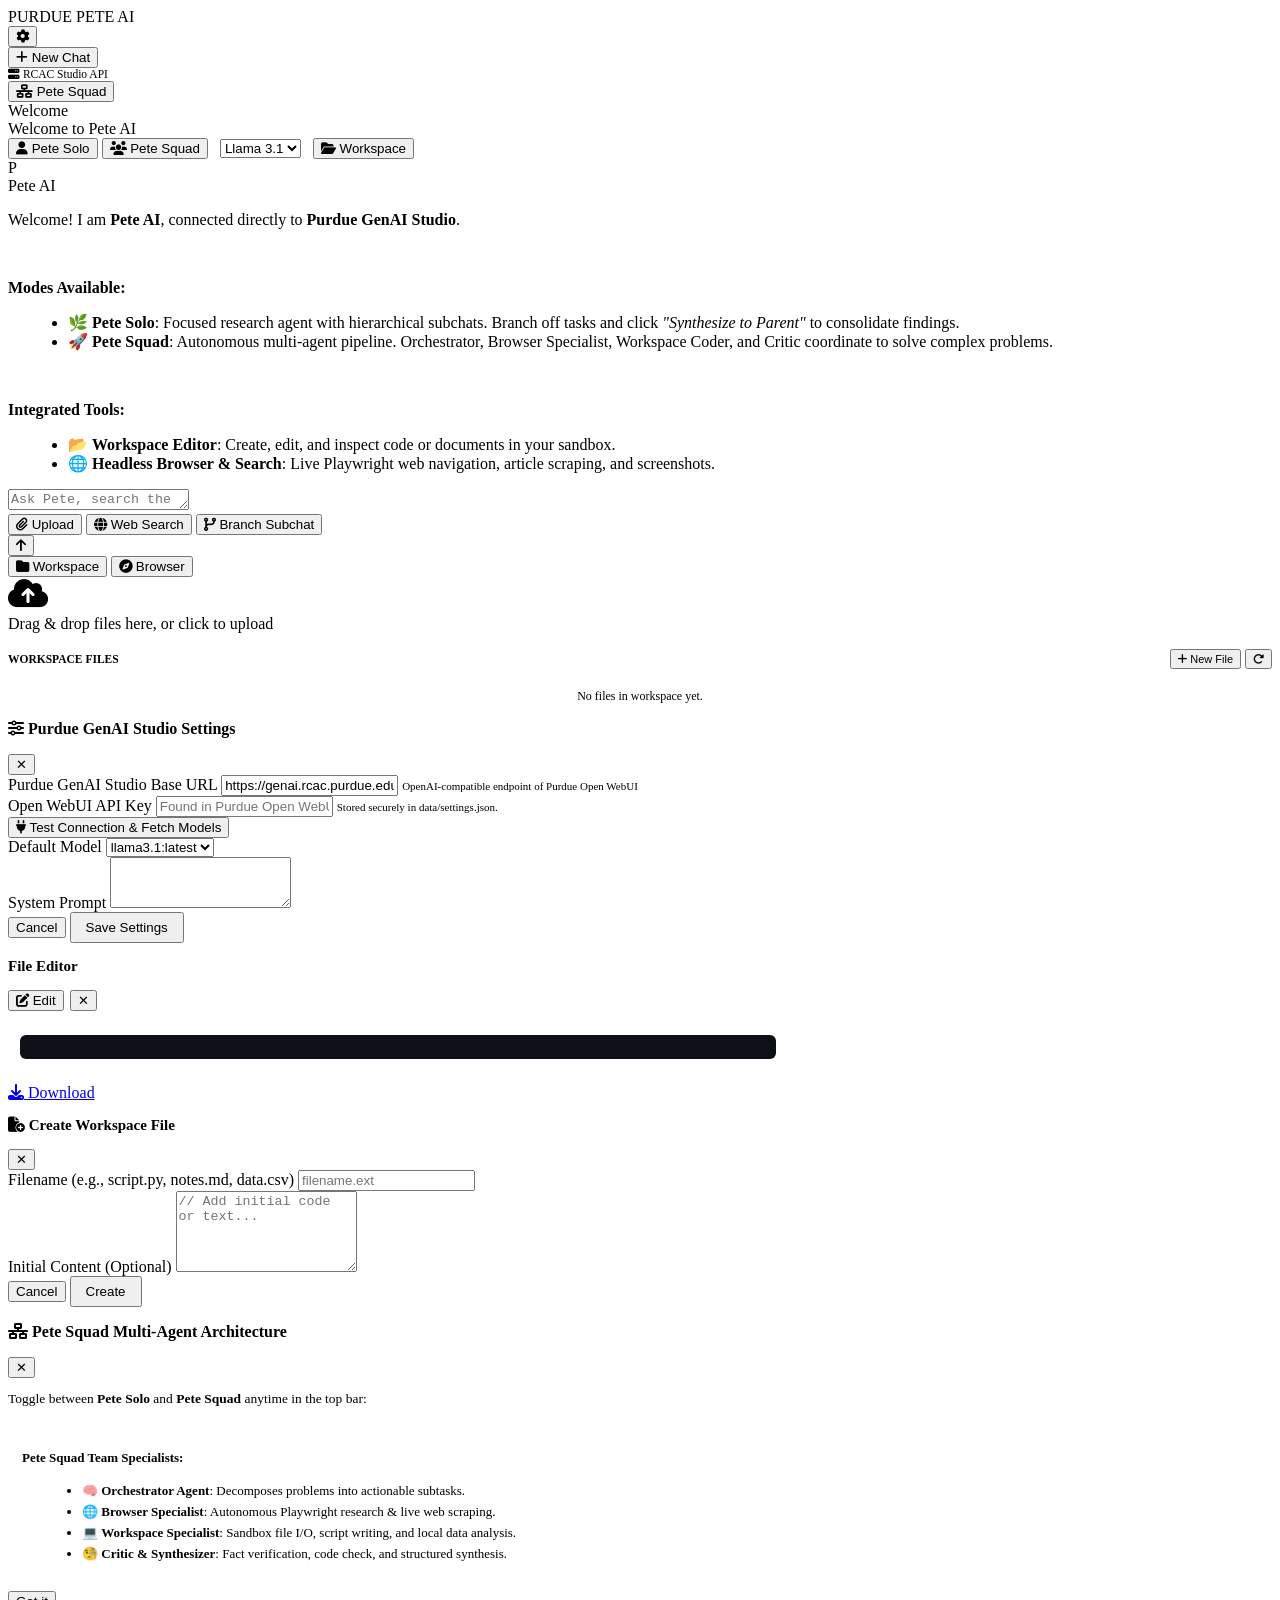
==== app/static/index.html @ eabd06cb "Add app/static/index.html" ====
<!DOCTYPE html>
<html lang="en">
<head>
  <meta charset="UTF-8">
  <meta name="viewport" content="width=device-width, initial-scale=1.0">
  <title>Pete AI | Purdue GenAI Studio</title>
  
  <!-- FontAwesome Icons -->
  <link rel="stylesheet" href="https://cdnjs.cloudflare.com/ajax/libs/font-awesome/6.5.1/css/all.min.css">
  
  <!-- Highlight.js for code syntax highlighting -->
  <link rel="stylesheet" href="https://cdnjs.cloudflare.com/ajax/libs/highlight.js/11.9.0/styles/github-dark.min.css">
  <script src="https://cdnjs.cloudflare.com/ajax/libs/highlight.js/11.9.0/highlight.min.js"></script>

  <!-- Marked for markdown -->
  <script src="https://cdnjs.cloudflare.com/ajax/libs/marked/12.0.0/marked.min.js"></script>
  
  <!-- Custom CSS -->
  <link rel="stylesheet" href="/css/style.css">
</head>
<body>
  <div class="app-container">
    
    <!-- LEFT SIDEBAR: Conversations & Subchats -->
    <aside class="sidebar">
      <div class="sidebar-header">
        <div class="logo-container">
          <span class="logo-badge">PURDUE</span>
          <span class="logo-title">PETE AI</span>
        </div>
        <button class="btn-icon" id="btnOpenSettings" title="Settings">
          <i class="fa-solid fa-gear"></i>
        </button>
      </div>

      <button class="btn-new-chat" id="btnNewChat">
        <i class="fa-solid fa-plus"></i> New Chat
      </button>

      <div class="chat-list" id="chatListContainer">
        <!-- Rendered via JS -->
      </div>

      <div class="sidebar-footer">
        <div style="font-size: 11.5px; color: var(--text-muted);">
          <i class="fa-solid fa-server"></i> RCAC Studio API
        </div>
        <button class="btn-icon" id="btnToggleRoadmap" title="Pete Squad Architecture">
          <i class="fa-solid fa-network-wired"></i> Pete Squad
        </button>
      </div>
    </aside>

    <!-- CENTER: Main Chat Container -->
    <main class="main-chat-container">
      <header class="chat-topbar">
        <div class="topbar-info">
          <!-- Dynamic Breadcrumbs -->
          <nav class="breadcrumbs" id="breadcrumbsContainer">
            <span class="breadcrumb-item current">Welcome</span>
          </nav>
          <div class="topbar-title-row">
            <span id="currentChatTitle" class="topbar-title">Welcome to Pete AI</span>
            <span id="subchatBadge" class="badge-subchat" style="display: none;">
              <i class="fa-solid fa-code-branch"></i> Subchat
            </span>
            <button id="btnSynthesizeSubchat" class="btn-synthesize" style="display: none;" title="Synthesize findings back to parent chat">
              <i class="fa-solid fa-wand-magic-sparkles"></i> Synthesize to Parent
            </button>
          </div>
        </div>

        <div style="display: flex; align-items: center; gap: 12px;">
          <!-- Agent Mode Switcher (Solo vs Squad) -->
          <div class="mode-toggle-group">
            <button class="mode-btn active" id="btnModeSolo" title="Single Agent with Subchats">
              <i class="fa-solid fa-user"></i> Pete Solo
            </button>
            <button class="mode-btn" id="btnModeSquad" title="Autonomous Multi-Agent Team (Planner, Browser, Code, Critic)">
              <i class="fa-solid fa-users"></i> Pete Squad
            </button>
          </div>

          <!-- Model Selector -->
          <select id="modelSelector" class="model-select">
            <option value="llama3.1:latest">Llama 3.1</option>
          </select>

          <!-- Toggle Right Workspace Panel -->
          <button class="btn-icon" id="btnToggleRightPanel" title="Toggle Workspace & Browser">
            <i class="fa-solid fa-folder-open"></i> <span id="panelToggleLabel">Workspace</span>
          </button>
        </div>
      </header>

      <!-- Message History Stream -->
      <div class="messages-container" id="messagesContainer">
        <!-- Welcoming placeholder -->
        <div class="message-card">
          <div class="avatar avatar-pete">P</div>
          <div class="message-body">
            <div class="message-header">Pete AI</div>
            <div class="message-content">
              <p>Welcome! I am <strong>Pete AI</strong>, connected directly to <strong>Purdue GenAI Studio</strong>.</p>
              <br/>
              <p><strong>Modes Available:</strong></p>
              <ul style="margin-left: 20px; margin-top: 6px;">
                <li>🌿 <strong>Pete Solo</strong>: Focused research agent with hierarchical subchats. Branch off tasks and click <em>"Synthesize to Parent"</em> to consolidate findings.</li>
                <li>🚀 <strong>Pete Squad</strong>: Autonomous multi-agent pipeline. Orchestrator, Browser Specialist, Workspace Coder, and Critic coordinate to solve complex problems.</li>
              </ul>
              <br/>
              <p><strong>Integrated Tools:</strong></p>
              <ul style="margin-left: 20px; margin-top: 6px;">
                <li>📂 <strong>Workspace Editor</strong>: Create, edit, and inspect code or documents in your sandbox.</li>
                <li>🌐 <strong>Headless Browser & Search</strong>: Live Playwright web navigation, article scraping, and screenshots.</li>
              </ul>
            </div>
          </div>
        </div>
      </div>

      <!-- Chat Input Area -->
      <footer class="chat-input-container">
        <div class="input-box-wrapper">
          <textarea id="promptInput" placeholder="Ask Pete, search the web, analyze documents, or type /subchat..." rows="1"></textarea>
          <div class="input-actions">
            <div class="quick-tools">
              <button class="tool-pill" id="btnQuickUpload">
                <i class="fa-solid fa-paperclip"></i> Upload
              </button>
              <button class="tool-pill" id="btnQuickSearch">
                <i class="fa-solid fa-globe"></i> Web Search
              </button>
              <button class="tool-pill" id="btnQuickSubchat">
                <i class="fa-solid fa-code-branch"></i> Branch Subchat
              </button>
            </div>
            <button class="btn-send" id="btnSendMessage" title="Send Message">
              <i class="fa-solid fa-arrow-up"></i>
            </button>
          </div>
        </div>
      </footer>
    </main>

    <!-- RIGHT PANEL: Workspace Files & Web Browser Preview -->
    <aside class="right-panel" id="rightPanel">
      <div class="tabs-header">
        <button class="tab-btn active" data-tab="tab-files">
          <i class="fa-solid fa-folder"></i> Workspace
        </button>
        <button class="tab-btn" data-tab="tab-browser">
          <i class="fa-solid fa-compass"></i> Browser
        </button>
      </div>

      <!-- TAB 1: WORKSPACE FILES -->
      <div class="tab-content" id="tab-files">
        <div class="file-dropzone" id="fileDropzone">
          <i class="fa-solid fa-cloud-arrow-up fa-2x"></i>
          <p style="margin-top: 6px;">Drag & drop files here, or click to upload</p>
          <input type="file" id="fileInputHidden" style="display: none;" multiple>
        </div>
        <div style="display: flex; justify-content: space-between; align-items: center; margin-bottom: 10px;">
          <span style="font-size: 11.5px; font-weight: 700; color: var(--text-muted); text-transform: uppercase;">Workspace Files</span>
          <div style="display: flex; gap: 4px;">
            <button class="btn-icon" id="btnOpenNewFileModal" style="padding: 2px 6px; font-size: 11px;">
              <i class="fa-solid fa-plus"></i> New File
            </button>
            <button class="btn-icon" id="btnRefreshFiles" style="padding: 2px 6px; font-size: 11px;">
              <i class="fa-solid fa-rotate-right"></i>
            </button>
          </div>
        </div>
        <div id="fileListContainer">
          <p style="font-size: 12px; color: var(--text-muted); text-align: center; margin-top: 20px;">No files in workspace yet.</p>
        </div>
      </div>

      <!-- TAB 2: LIVE BROWSER -->
      <div class="tab-content" id="tab-browser" style="display: none;">
        <!-- Focus mode lives with the browser, not in the chat topbar. The
             topbar is inside the 420px rail that focus mode itself creates, so
             a control placed there gets pushed off the right edge of the window
             and the mode becomes impossible to leave. Here it travels with the
             region that grows. Label stays stable; aria-pressed carries state. -->
        <div class="browser-focus-row">
          <button class="btn-takeover" id="btnToggleFocusMode" aria-pressed="false"
                  title="Give the browser the full window and move the chat to a side rail. Press Escape to undo.">
            <i class="fa-solid fa-table-columns"></i>
            <span id="focusToggleLabel">Focus browser</span>
          </button>
        </div>
        <!-- Goal bar: hand the agent a task and watch it work -->
        <div class="browser-goal-row">
          <input type="text" id="browserGoalInput" class="form-control"
                 placeholder="Give Pete a goal, e.g. find tomorrow's weather" style="flex: 1;">
          <button class="btn-icon" id="btnBrowserRunGoal" title="Let Pete drive the browser">
            <i class="fa-solid fa-robot"></i>
          </button>
          <!-- Stop appears only while a run is going, next to Run so the two are
               never confused. Labelled "Stop" rather than a bare icon: it is
               destructive, and an unlabelled square is easy to hit by accident
               next to the Run button. -->
          <button class="btn-icon btn-stop" id="btnBrowserStopGoal" type="button"
                  title="Stop Pete browsing" aria-label="Stop Pete browsing"
                  style="display: none;">
            <i class="fa-solid fa-stop"></i>
            <span>Stop</span>
          </button>
        </div>
        <!-- Who is driving: Pete by default, you on request. This button stays
             the ONLY way to take the wheel -- no click-to-take, no hold-to-take. -->
        <div class="browser-control-row">
          <button class="btn-takeover" id="btnBrowserTakeover" aria-pressed="false"
                  title="Click, type and scroll in the page yourself. Press Escape to hand control back to Pete.">
            <i class="fa-solid fa-hand-pointer"></i>
            <span id="browserTakeoverLabel">Take control</span>
          </button>
          <span class="browser-control-hint" id="browserControlHint">
            Pete is driving. Take over to click, type or solve a CAPTCHA.
          </span>
        </div>
        <div id="browserGoalStatus" class="browser-goal-status"></div>

        <!-- Manual address bar -->
        <div class="form-group" style="margin-bottom: 8px;">
          <div style="display: flex; gap: 6px;">
            <input type="text" id="browserUrlInput" class="form-control" placeholder="https://purdue.edu" style="flex: 1;">
            <button class="btn-icon" id="btnManualBrowse" title="Go">
              <i class="fa-solid fa-arrow-right"></i>
            </button>
            <button class="btn-icon" id="btnManualBack" title="Back">
              <i class="fa-solid fa-arrow-left"></i>
            </button>
            <button class="btn-icon" id="btnManualReload" title="Reload page">
              <i class="fa-solid fa-rotate-right"></i>
            </button>
            <button class="btn-icon" id="btnManualScreenshot" title="Save a screenshot to the workspace">
              <i class="fa-solid fa-camera"></i>
            </button>
          </div>
        </div>

        <!-- tabindex: the viewport takes keyboard focus so typed keys reach the page -->
        <div class="browser-viewport" id="browserViewport" tabindex="0"
             aria-label="Live browser viewport. Take control to click, type and scroll.">
          <img id="browserFrameImage" alt="Live browser view" style="display: none;" draggable="false">
          <div class="browser-viewport-placeholder" id="browserViewportPlaceholder">
            <i class="fa-solid fa-display fa-2x"></i>
            <p style="margin-top: 8px;">The live page appears here.</p>
            <p style="font-size: 11.5px;">Run a goal above, or type a URL to browse.</p>
          </div>
          <div class="browser-viewport-badge" id="browserLiveBadge" style="display: none;">
            <span class="live-dot"></span> LIVE
          </div>

          <!-- Shown while the user holds the wheel, so it is obvious clicks land -->
          <div class="browser-viewport-overlay" id="browserUserBanner" style="display: none;">
            <i class="fa-solid fa-hand-pointer"></i>
            <span>You have control &mdash; click, type and scroll freely &middot; Esc to give Pete back</span>
          </div>

          <!-- Shown while Pete holds the wheel, so the page does not look
               clickable. `is-pete` also greys the viewport, reinforcing it. -->
          <div class="browser-viewport-overlay is-pete" id="browserPeteBanner">
            <i class="fa-solid fa-robot"></i>
            <span>Pete is driving &mdash; take control to click or type</span>
          </div>

          <!-- The agent's question, with the reply box that releases it -->
          <div class="browser-ask-card" id="browserAskCard" style="display: none;">
            <div class="browser-ask-header">
              <i class="fa-solid fa-circle-question"></i>
              <span>Pete needs your help</span>
            </div>
            <p class="browser-ask-question" id="browserAskQuestion"></p>
            <div class="browser-ask-actions">
              <input type="text" id="browserAskInput" class="form-control"
                     placeholder="Reply, or solve it and press Resume" style="flex: 1;">
              <button class="btn-icon" id="btnBrowserAskSend" title="Send your reply">
                <i class="fa-solid fa-paper-plane"></i>
              </button>
              <button class="btn-icon" id="btnBrowserAskResume" title="Done &mdash; hand control back">
                <i class="fa-solid fa-play"></i> Resume
              </button>
            </div>
          </div>
        </div>

        <!-- Clickable element map: each ref is a real, clickable target -->
        <details class="browser-elements" id="browserElementsPanel">
          <summary>Page elements <span id="browserElementsCount" class="badge-count">0</span></summary>
          <div id="browserElementList" class="browser-element-list">
            <p style="font-size: 12px; color: var(--text-muted);">No page loaded yet.</p>
          </div>
        </details>

        <div id="browserActivityLog" style="font-size: 12px; color: var(--text-muted);">
          <p style="text-align: center; margin-top: 10px;">Agent steps and tool output appear here.</p>
        </div>
      </div>
    </aside>

  </div>

  <!-- SETTINGS MODAL -->
  <div class="modal-overlay" id="settingsModal">
    <div class="modal-content">
      <div class="modal-header">
        <h3 style="font-size: 16px;"><i class="fa-solid fa-sliders"></i> Purdue GenAI Studio Settings</h3>
        <button class="btn-icon" id="btnCloseSettings">✕</button>
      </div>
      <div class="modal-body">
        <div class="form-group">
          <label for="cfgApiUrl">Purdue GenAI Studio Base URL</label>
          <input type="text" id="cfgApiUrl" class="form-control" value="https://genai.rcac.purdue.edu/api/v1">
          <small style="color: var(--text-muted); font-size: 11px;">OpenAI-compatible endpoint of Purdue Open WebUI</small>
        </div>
        <div class="form-group">
          <label for="cfgApiKey">Open WebUI API Key</label>
          <input type="password" id="cfgApiKey" class="form-control" placeholder="Found in Purdue Open WebUI -> Settings -> Account -> API Keys">
          <small style="color: var(--text-muted); font-size: 11px;">Stored securely in data/settings.json.</small>
        </div>
        <div class="form-group">
          <button class="btn-icon" id="btnTestConnection" style="align-self: flex-start;">
            <i class="fa-solid fa-plug"></i> Test Connection & Fetch Models
          </button>
          <span id="connectionStatus" style="font-size: 12px; margin-top: 4px;"></span>
        </div>
        <div class="form-group">
          <label for="cfgDefaultModel">Default Model</label>
          <select id="cfgDefaultModel" class="form-control">
            <option value="llama3.1:latest">llama3.1:latest</option>
          </select>
        </div>
        <div class="form-group">
          <label for="cfgSystemPrompt">System Prompt</label>
          <textarea id="cfgSystemPrompt" class="form-control" rows="3"></textarea>
        </div>
      </div>
      <div class="modal-footer">
        <button class="btn-icon" id="btnCancelSettings">Cancel</button>
        <button class="btn-new-chat" id="btnSaveSettings" style="margin: 0; padding: 6px 14px;">Save Settings</button>
      </div>
    </div>
  </div>

  <!-- FILE VIEWER & IN-BROWSER CODE EDITOR MODAL -->
  <div class="modal-overlay" id="fileViewerModal">
    <div class="modal-content" style="width: 780px;">
      <div class="modal-header">
        <div style="display: flex; align-items: center; gap: 10px;">
          <h3 id="viewerFileName" style="font-size: 15px;">File Editor</h3>
          <span id="fileSaveStatus" style="font-size: 11px; color: var(--accent-green); display: none;">Saved!</span>
        </div>
        <div style="display: flex; gap: 6px;">
          <button class="btn-icon" id="btnToggleEditMode" title="Toggle Edit Mode">
            <i class="fa-solid fa-pen-to-square"></i> <span id="editModeLabel">Edit</span>
          </button>
          <button class="btn-icon" id="btnCloseViewer">✕</button>
        </div>
      </div>
      <div class="modal-body" style="padding: 12px;">
        <pre id="viewerFileContent" style="background: #0d1117; padding: 12px; border-radius: 6px; overflow-x: auto; max-height: 450px; font-size: 12.5px;"></pre>
        <textarea id="editorFileContent" class="code-editor-textarea" style="display: none;"></textarea>
        <div id="viewerImageContainer" style="display: none; text-align: center;">
          <img id="viewerImage" src="" style="max-width: 100%; max-height: 450px; border-radius: 6px;">
        </div>
      </div>
      <div class="modal-footer" style="display: flex; justify-content: space-between;">
        <a id="btnDownloadFile" class="btn-icon" href="#" download>
          <i class="fa-solid fa-download"></i> Download
        </a>
        <button class="btn-new-chat" id="btnSaveFileContent" style="margin: 0; padding: 6px 14px; display: none;">
          <i class="fa-solid fa-floppy-disk"></i> Save File
        </button>
      </div>
    </div>
  </div>

  <!-- CREATE NEW FILE MODAL -->
  <div class="modal-overlay" id="newFileModal">
    <div class="modal-content" style="width: 480px;">
      <div class="modal-header">
        <h3 style="font-size: 15px;"><i class="fa-solid fa-file-circle-plus"></i> Create Workspace File</h3>
        <button class="btn-icon" id="btnCloseNewFileModal">✕</button>
      </div>
      <div class="modal-body">
        <div class="form-group">
          <label for="newFileNameInput">Filename (e.g., script.py, notes.md, data.csv)</label>
          <input type="text" id="newFileNameInput" class="form-control" placeholder="filename.ext">
        </div>
        <div class="form-group">
          <label for="newFileContentInput">Initial Content (Optional)</label>
          <textarea id="newFileContentInput" class="form-control" rows="5" placeholder="// Add initial code or text..."></textarea>
        </div>
      </div>
      <div class="modal-footer">
        <button class="btn-icon" id="btnCancelNewFile">Cancel</button>
        <button class="btn-new-chat" id="btnSubmitNewFile" style="margin: 0; padding: 6px 14px;">Create</button>
      </div>
    </div>
  </div>

  <!-- PETE SQUAD ARCHITECTURE MODAL -->
  <div class="modal-overlay" id="roadmapModal">
    <div class="modal-content" style="width: 650px;">
      <div class="modal-header">
        <h3 style="font-size: 16px;"><i class="fa-solid fa-network-wired"></i> Pete Squad Multi-Agent Architecture</h3>
        <button class="btn-icon" id="btnCloseRoadmap">✕</button>
      </div>
      <div class="modal-body">
        <p style="font-size: 13.5px; color: var(--text-main);">
          Toggle between <strong>Pete Solo</strong> and <strong>Pete Squad</strong> anytime in the top bar:
        </p>
        <div style="background: var(--bg-primary); padding: 14px; border-radius: 8px; font-size: 13px; line-height: 1.6; border: 1px solid var(--border-color);">
          <p><strong>Pete Squad Team Specialists:</strong></p>
          <ul style="margin-left: 20px; margin-top: 6px;">
            <li>🧠 <strong>Orchestrator Agent</strong>: Decomposes problems into actionable subtasks.</li>
            <li>🌐 <strong>Browser Specialist</strong>: Autonomous Playwright research & live web scraping.</li>
            <li>💻 <strong>Workspace Specialist</strong>: Sandbox file I/O, script writing, and local data analysis.</li>
            <li>🧐 <strong>Critic & Synthesizer</strong>: Fact verification, code check, and structured synthesis.</li>
          </ul>
        </div>
      </div>
      <div class="modal-footer">
        <button class="btn-icon" id="btnCloseRoadmapBtn">Got it</button>
      </div>
    </div>
  </div>

  <!-- Application Script -->
  <script src="/js/app.js"></script>
  <!-- Live browser panel: depends on the helpers above, so it loads second. -->
  <script src="/js/browser_live.js"></script>
</body>
</html>
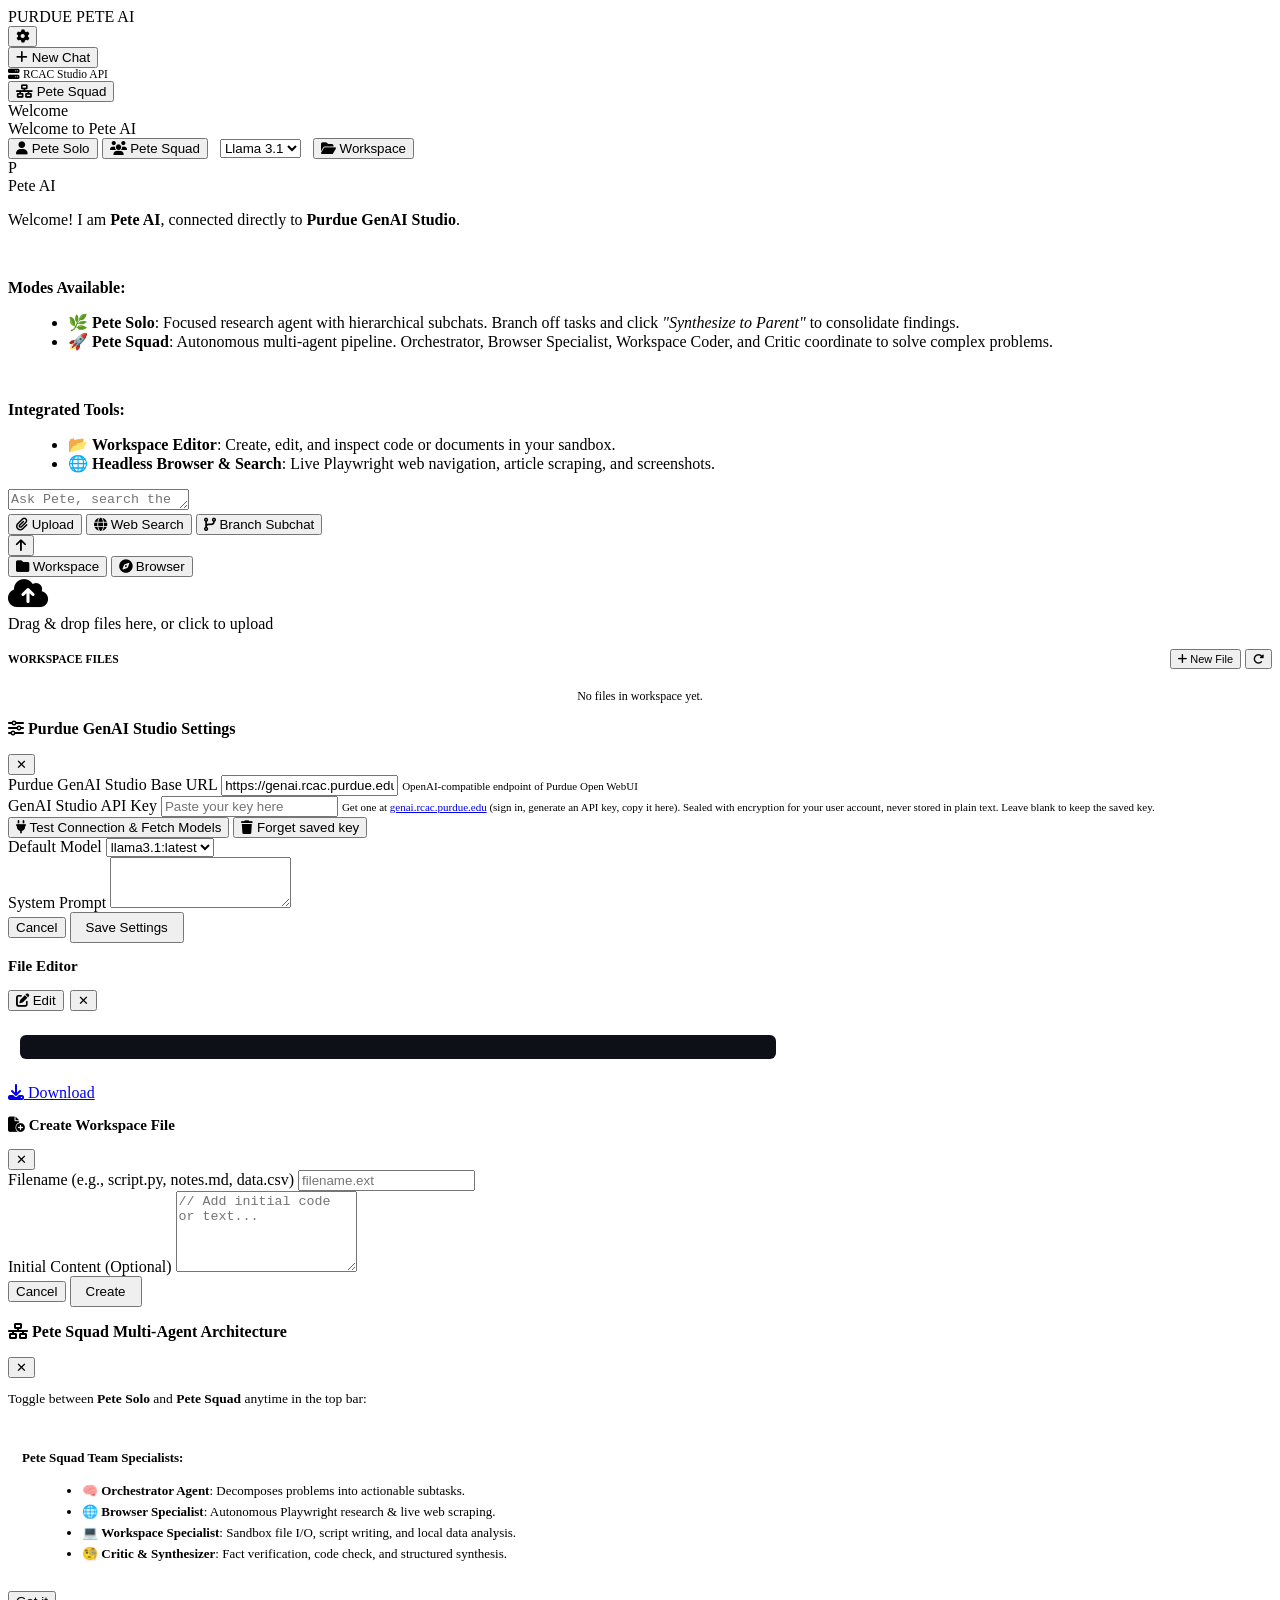
==== commit c7d15abb: "Smoke-test fixes: encrypted key storage, honest connection test, cross-platform browser probing (app" ====
--- a/app/static/index.html
+++ b/app/static/index.html
@@ -318,13 +318,16 @@
           <small style="color: var(--text-muted); font-size: 11px;">OpenAI-compatible endpoint of Purdue Open WebUI</small>
         </div>
         <div class="form-group">
-          <label for="cfgApiKey">Open WebUI API Key</label>
-          <input type="password" id="cfgApiKey" class="form-control" placeholder="Found in Purdue Open WebUI -> Settings -> Account -> API Keys">
-          <small style="color: var(--text-muted); font-size: 11px;">Stored securely in data/settings.json.</small>
+          <label for="cfgApiKey">GenAI Studio API Key</label>
+          <input type="password" id="cfgApiKey" class="form-control" placeholder="Paste your key here">
+          <small style="color: var(--text-muted); font-size: 11px;">Get one at <a href="https://genai.rcac.purdue.edu/" target="_blank" rel="noopener">genai.rcac.purdue.edu</a> (sign in, generate an API key, copy it here). Sealed with encryption for your user account, never stored in plain text. Leave blank to keep the saved key.</small>
         </div>
         <div class="form-group">
           <button class="btn-icon" id="btnTestConnection" style="align-self: flex-start;">
             <i class="fa-solid fa-plug"></i> Test Connection & Fetch Models
+          </button>
+          <button class="btn-icon" id="btnForgetKey" style="align-self: flex-start;" title="Delete the saved API key from this machine">
+            <i class="fa-solid fa-trash"></i> Forget saved key
           </button>
           <span id="connectionStatus" style="font-size: 12px; margin-top: 4px;"></span>
         </div>
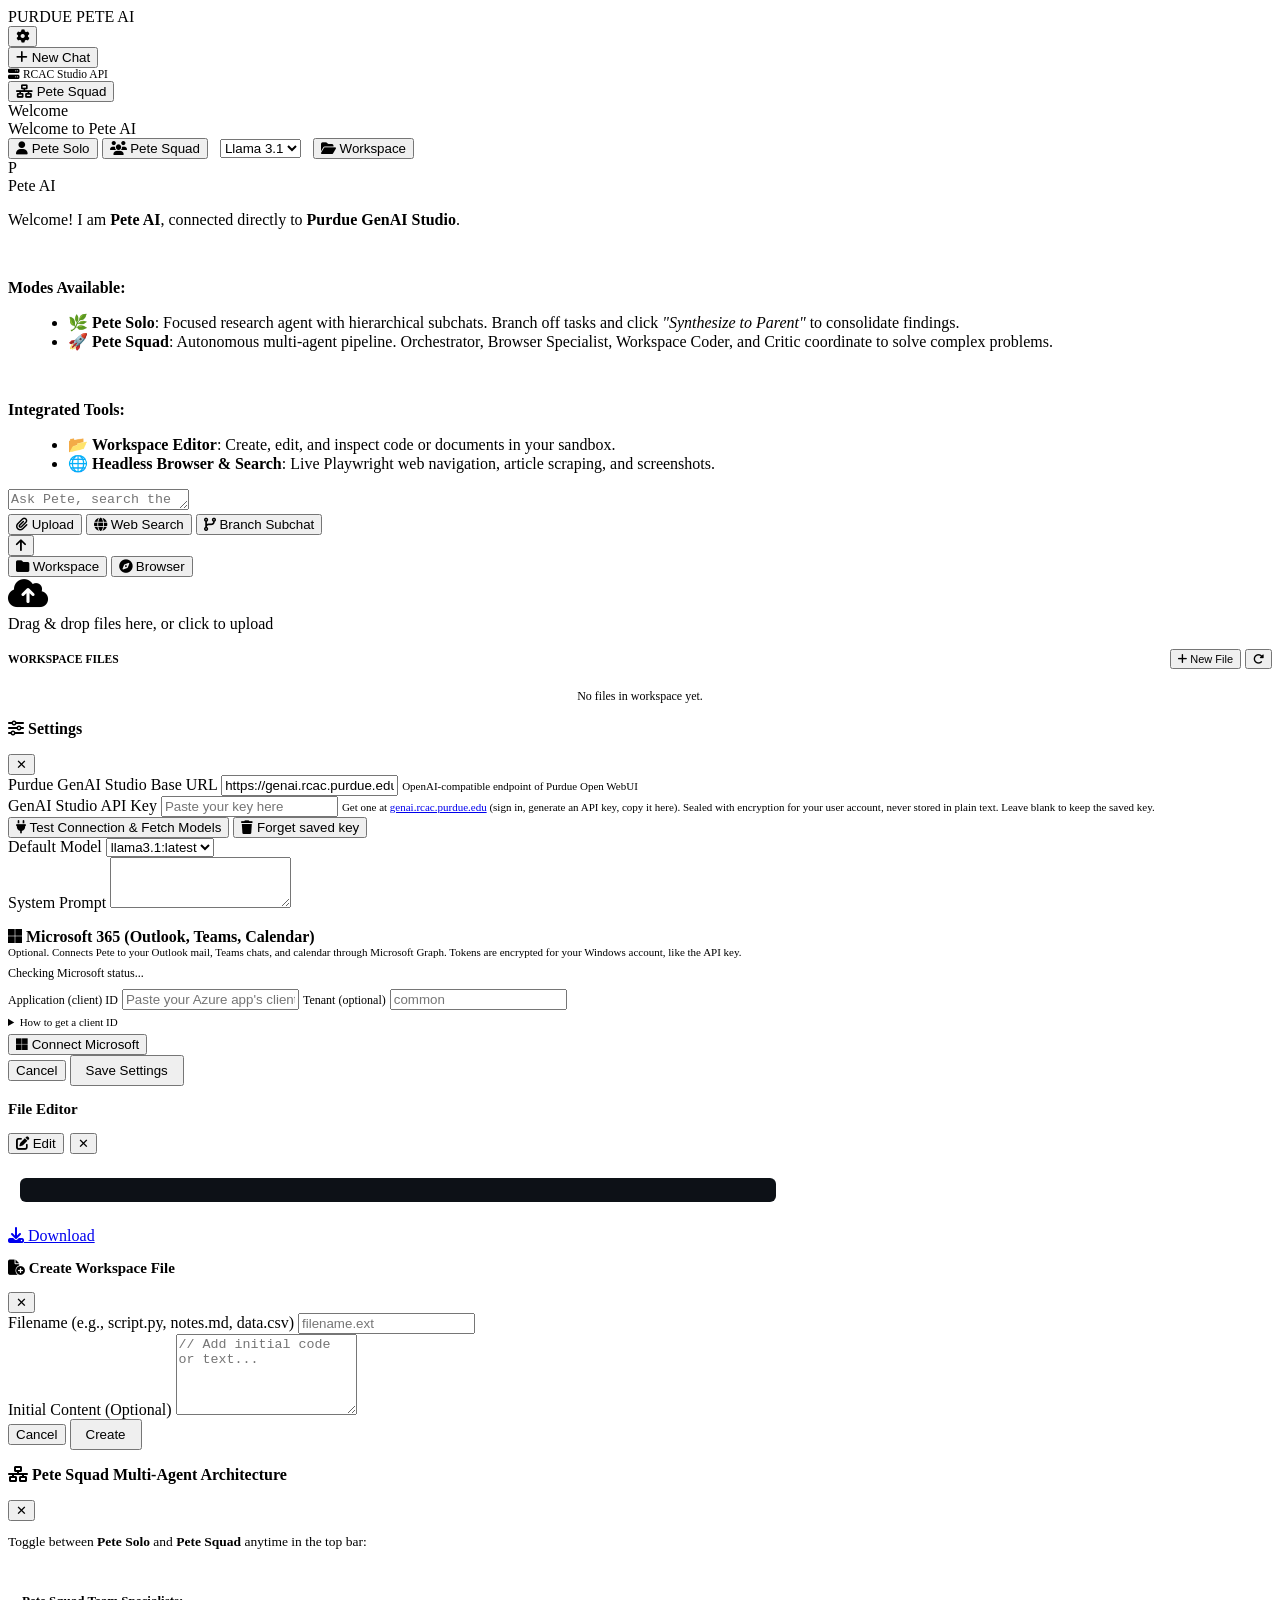
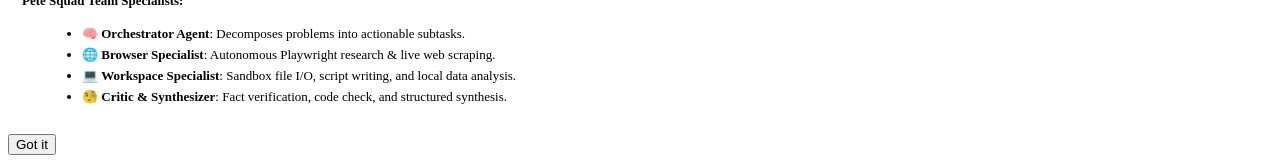
==== commit 441f3c9e: "Microsoft 365 connector: Outlook, Teams, Calendar via Graph - OAuth2 device-code flow (no redirect U" ====
--- a/app/static/index.html
+++ b/app/static/index.html
@@ -10,10 +10,10 @@
   
   <!-- Highlight.js for code syntax highlighting -->
   <link rel="stylesheet" href="https://cdnjs.cloudflare.com/ajax/libs/highlight.js/11.9.0/styles/github-dark.min.css">
-  <script src="https://cdnjs.cloudflare.com/ajax/libs/highlight.js/11.9.0/highlight.min.js"></script>
+  <script src="/vendor/highlight.min.js"></script>
 
   <!-- Marked for markdown -->
-  <script src="https://cdnjs.cloudflare.com/ajax/libs/marked/12.0.0/marked.min.js"></script>
+  <script src="/vendor/marked.min.js"></script>
   
   <!-- Custom CSS -->
   <link rel="stylesheet" href="/css/style.css">
@@ -308,7 +308,7 @@
   <div class="modal-overlay" id="settingsModal">
     <div class="modal-content">
       <div class="modal-header">
-        <h3 style="font-size: 16px;"><i class="fa-solid fa-sliders"></i> Purdue GenAI Studio Settings</h3>
+        <h3 style="font-size: 16px;"><i class="fa-solid fa-sliders"></i> Settings</h3>
         <button class="btn-icon" id="btnCloseSettings">✕</button>
       </div>
       <div class="modal-body">
@@ -340,6 +340,40 @@
         <div class="form-group">
           <label for="cfgSystemPrompt">System Prompt</label>
           <textarea id="cfgSystemPrompt" class="form-control" rows="3"></textarea>
+        </div>
+        <div class="form-group" style="border-top: 1px solid var(--border); padding-top: 12px; margin-top: 4px;">
+          <label style="font-weight: 600;"><i class="fa-brands fa-microsoft"></i> Microsoft 365 (Outlook, Teams, Calendar)</label>
+          <small style="color: var(--text-muted); font-size: 11px; display: block; margin-bottom: 8px;">
+            Optional. Connects Pete to your Outlook mail, Teams chats, and calendar through Microsoft Graph.
+            Tokens are encrypted for your Windows account, like the API key.
+          </small>
+          <div id="graphStatusLine" style="font-size: 12px; margin-bottom: 8px;">Checking Microsoft status...</div>
+          <label for="cfgGraphClientId" style="font-size: 12px;">Application (client) ID</label>
+          <input type="text" id="cfgGraphClientId" class="form-control" placeholder="Paste your Azure app's client ID">
+          <label for="cfgGraphTenant" style="font-size: 12px; margin-top: 6px;">Tenant (optional)</label>
+          <input type="text" id="cfgGraphTenant" class="form-control" placeholder="common" style="max-width: 220px;">
+          <details style="font-size: 11px; color: var(--text-muted); margin: 6px 0;">
+            <summary style="cursor: pointer;">How to get a client ID</summary>
+            <ol style="margin: 6px 0 0 18px; padding: 0;">
+              <li>Go to <a href="https://portal.azure.com/#view/Microsoft_AAD_RegisteredApps/ApplicationsListBlade" target="_blank" rel="noopener">Azure App registrations</a> and create a <strong>New registration</strong>.</li>
+              <li>Name it PeteAI. Supported account types: <em>Accounts in any organizational directory and personal Microsoft accounts</em>. No redirect URI needed.</li>
+              <li>Open it, go to <strong>Authentication</strong>, and enable <strong>Allow public client flows</strong>.</li>
+              <li>Copy the <strong>Application (client) ID</strong> from its Overview page and paste it above, then Save Settings.</li>
+            </ol>
+          </details>
+          <div style="display: flex; gap: 8px; align-items: center; margin-top: 6px;">
+            <button class="btn-icon" id="btnGraphConnect" style="align-self: flex-start;">
+              <i class="fa-brands fa-microsoft"></i> Connect Microsoft
+            </button>
+            <button class="btn-icon" id="btnGraphDisconnect" style="align-self: flex-start; display: none;" title="Sign out of Microsoft on this machine">
+              <i class="fa-solid fa-plug-circle-xmark"></i> Disconnect
+            </button>
+          </div>
+          <div id="graphCodeBox" style="display: none; margin-top: 8px; padding: 10px; border: 1px dashed var(--purdue-gold); border-radius: 6px; font-size: 13px;">
+            <div>Go to <a id="graphVerifyLink" href="https://microsoft.com/devicelogin" target="_blank" rel="noopener">microsoft.com/devicelogin</a> and enter this code:</div>
+            <div id="graphUserCode" style="font-size: 26px; font-weight: 700; letter-spacing: 3px; margin: 6px 0;"></div>
+            <div id="graphPollStatus" style="font-size: 12px; color: var(--text-muted);">Waiting for you to approve...</div>
+          </div>
         </div>
       </div>
       <div class="modal-footer">
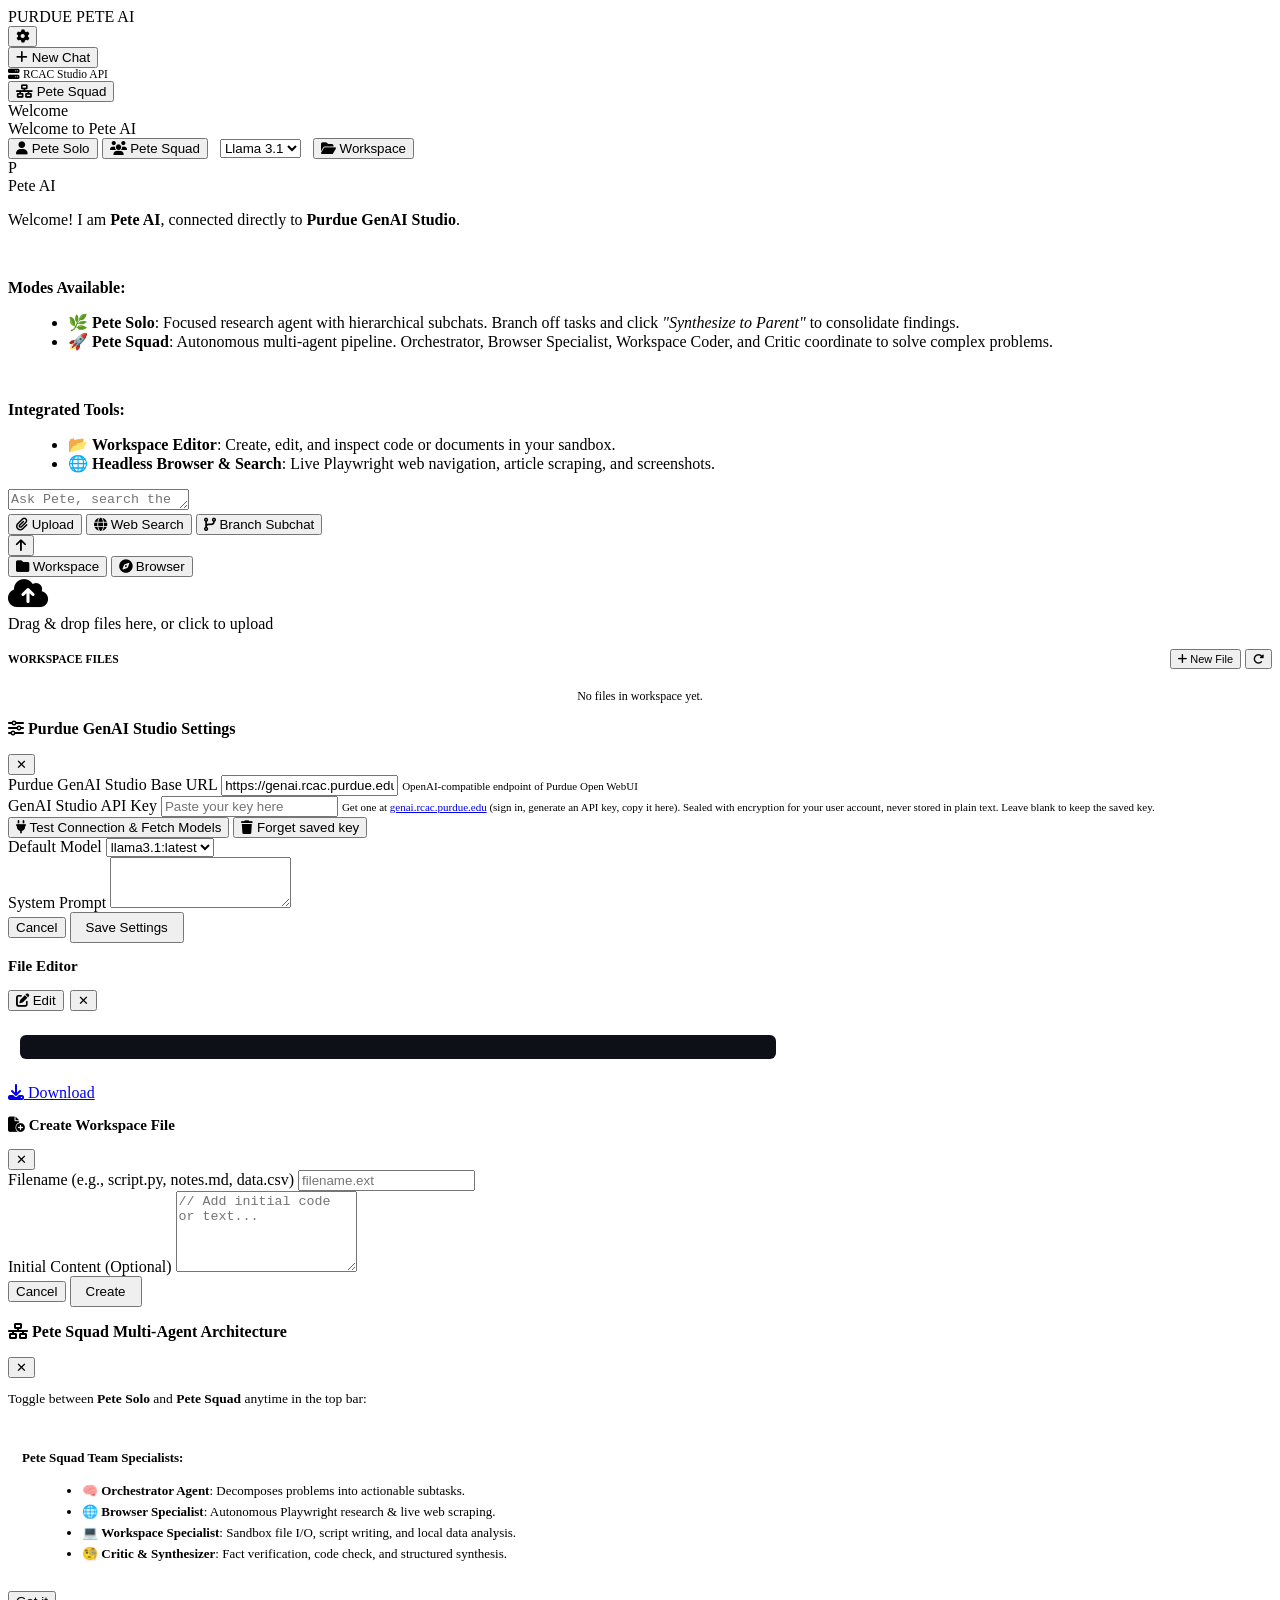
==== commit 6d927f20: "Revert "Microsoft 365 connector: Outlook, Teams, Calendar via Graph" The Azure app registration setu" ====
--- a/app/static/index.html
+++ b/app/static/index.html
@@ -308,7 +308,7 @@
   <div class="modal-overlay" id="settingsModal">
     <div class="modal-content">
       <div class="modal-header">
-        <h3 style="font-size: 16px;"><i class="fa-solid fa-sliders"></i> Settings</h3>
+        <h3 style="font-size: 16px;"><i class="fa-solid fa-sliders"></i> Purdue GenAI Studio Settings</h3>
         <button class="btn-icon" id="btnCloseSettings">✕</button>
       </div>
       <div class="modal-body">
@@ -340,40 +340,6 @@
         <div class="form-group">
           <label for="cfgSystemPrompt">System Prompt</label>
           <textarea id="cfgSystemPrompt" class="form-control" rows="3"></textarea>
-        </div>
-        <div class="form-group" style="border-top: 1px solid var(--border); padding-top: 12px; margin-top: 4px;">
-          <label style="font-weight: 600;"><i class="fa-brands fa-microsoft"></i> Microsoft 365 (Outlook, Teams, Calendar)</label>
-          <small style="color: var(--text-muted); font-size: 11px; display: block; margin-bottom: 8px;">
-            Optional. Connects Pete to your Outlook mail, Teams chats, and calendar through Microsoft Graph.
-            Tokens are encrypted for your Windows account, like the API key.
-          </small>
-          <div id="graphStatusLine" style="font-size: 12px; margin-bottom: 8px;">Checking Microsoft status...</div>
-          <label for="cfgGraphClientId" style="font-size: 12px;">Application (client) ID</label>
-          <input type="text" id="cfgGraphClientId" class="form-control" placeholder="Paste your Azure app's client ID">
-          <label for="cfgGraphTenant" style="font-size: 12px; margin-top: 6px;">Tenant (optional)</label>
-          <input type="text" id="cfgGraphTenant" class="form-control" placeholder="common" style="max-width: 220px;">
-          <details style="font-size: 11px; color: var(--text-muted); margin: 6px 0;">
-            <summary style="cursor: pointer;">How to get a client ID</summary>
-            <ol style="margin: 6px 0 0 18px; padding: 0;">
-              <li>Go to <a href="https://portal.azure.com/#view/Microsoft_AAD_RegisteredApps/ApplicationsListBlade" target="_blank" rel="noopener">Azure App registrations</a> and create a <strong>New registration</strong>.</li>
-              <li>Name it PeteAI. Supported account types: <em>Accounts in any organizational directory and personal Microsoft accounts</em>. No redirect URI needed.</li>
-              <li>Open it, go to <strong>Authentication</strong>, and enable <strong>Allow public client flows</strong>.</li>
-              <li>Copy the <strong>Application (client) ID</strong> from its Overview page and paste it above, then Save Settings.</li>
-            </ol>
-          </details>
-          <div style="display: flex; gap: 8px; align-items: center; margin-top: 6px;">
-            <button class="btn-icon" id="btnGraphConnect" style="align-self: flex-start;">
-              <i class="fa-brands fa-microsoft"></i> Connect Microsoft
-            </button>
-            <button class="btn-icon" id="btnGraphDisconnect" style="align-self: flex-start; display: none;" title="Sign out of Microsoft on this machine">
-              <i class="fa-solid fa-plug-circle-xmark"></i> Disconnect
-            </button>
-          </div>
-          <div id="graphCodeBox" style="display: none; margin-top: 8px; padding: 10px; border: 1px dashed var(--purdue-gold); border-radius: 6px; font-size: 13px;">
-            <div>Go to <a id="graphVerifyLink" href="https://microsoft.com/devicelogin" target="_blank" rel="noopener">microsoft.com/devicelogin</a> and enter this code:</div>
-            <div id="graphUserCode" style="font-size: 26px; font-weight: 700; letter-spacing: 3px; margin: 6px 0;"></div>
-            <div id="graphPollStatus" style="font-size: 12px; color: var(--text-muted);">Waiting for you to approve...</div>
-          </div>
         </div>
       </div>
       <div class="modal-footer">
